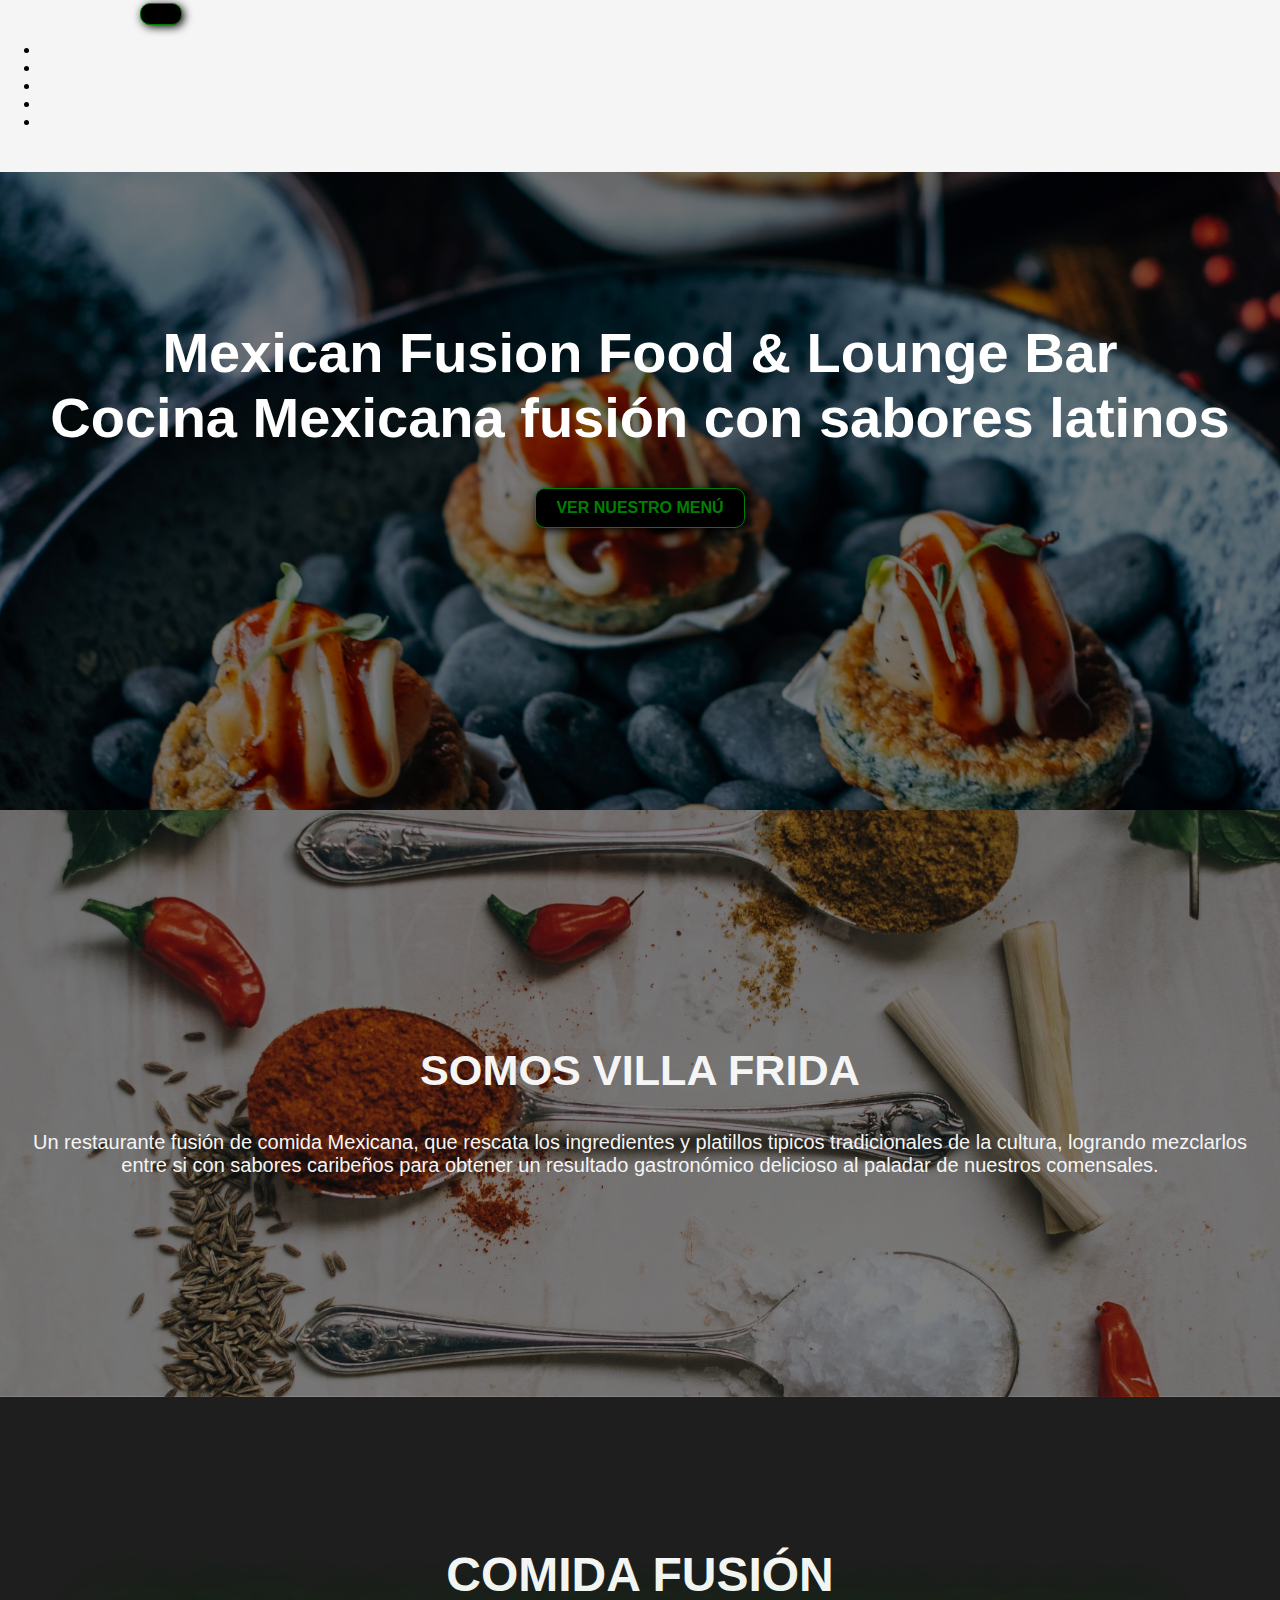
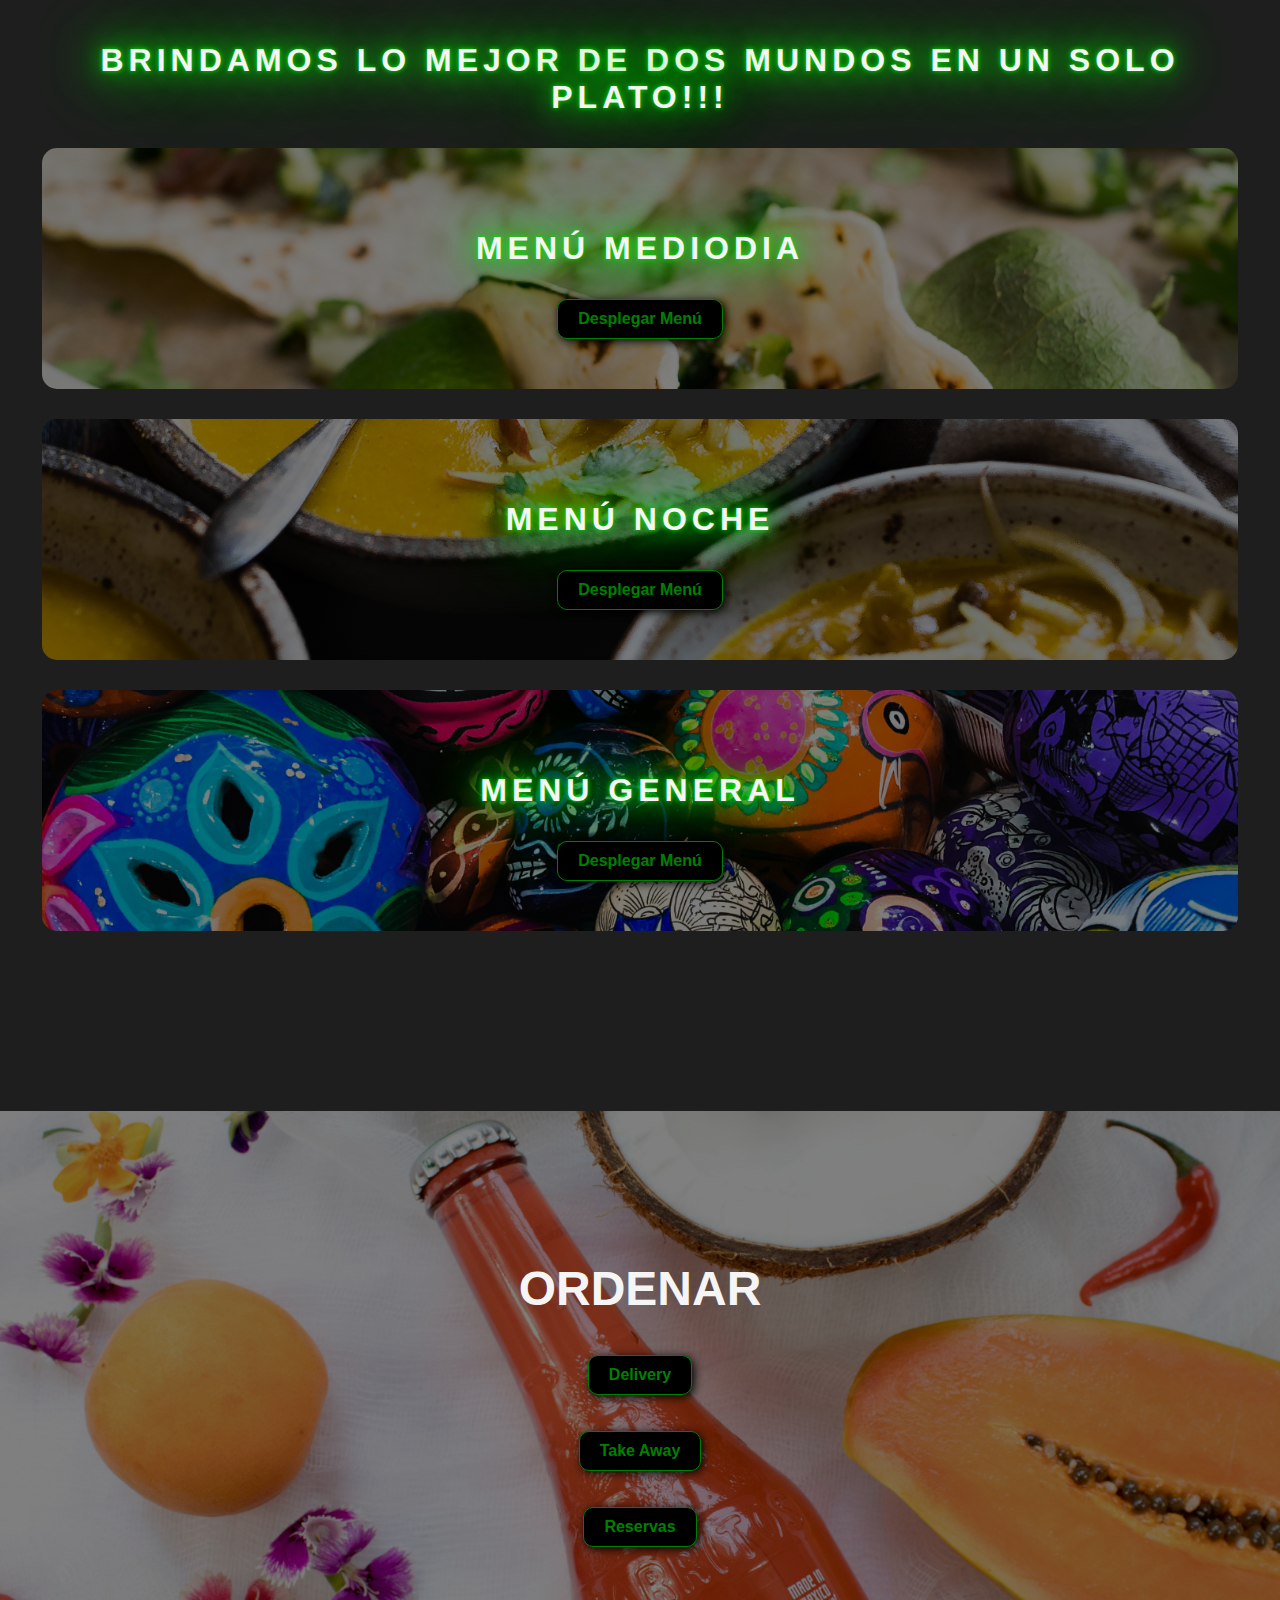
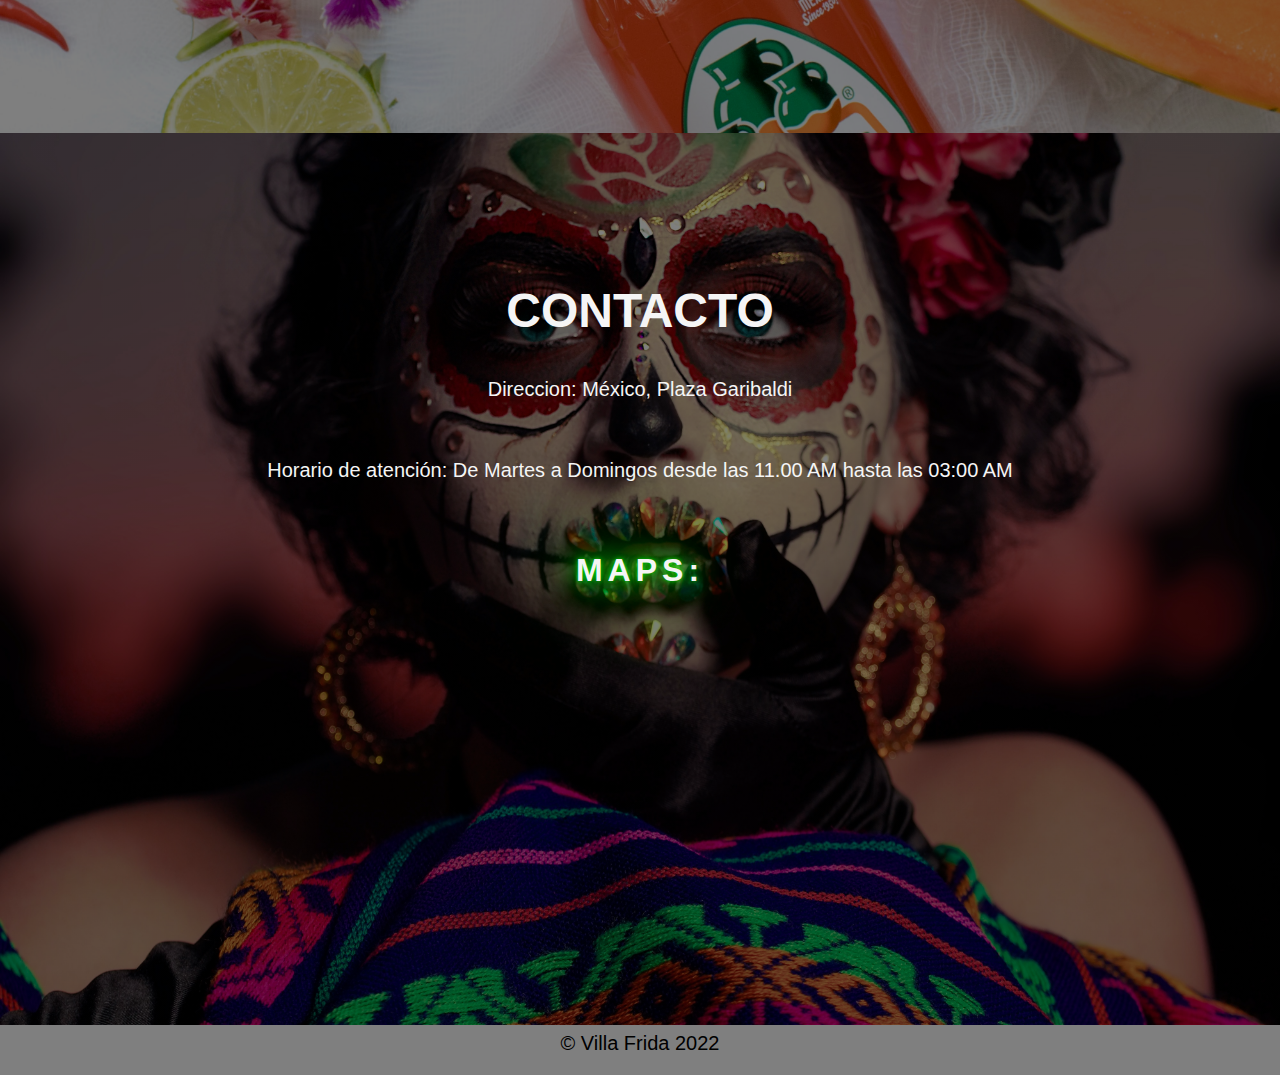
==== index.html @ d54a47ec "cambios estilos y sassI" ====
<!DOCTYPE html>
<html lang="en">
<head>
    <meta charset="UTF-8">
    <meta http-equiv="X-UA-Compatible" content="IE=edge">
    <meta name="viewport" content="width=device-width, initial-scale=1.0">
    <link rel="icon" type="image/png" sizes="32x32" href="./favicon_io/favicon-32x32.png">
    <title>Villa Frida Mexican fusion Food</title>
   
    <!-- AOS -->
    <link href="https://unpkg.com/aos@2.3.1/dist/aos.css" rel="stylesheet">
    
    <!-- BTS -->
    <!-- CSS only -->
    <link href="https://cdn.jsdelivr.net/npm/bootstrap@5.2.2/dist/css/bootstrap.min.css" rel="stylesheet" integrity="sha384-Zenh87qX5JnK2Jl0vWa8Ck2rdkQ2Bzep5IDxbcnCeuOxjzrPF/et3URy9Bv1WTRi" crossorigin="anonymous">

    <!--Link CSS MAIN -->
    <link rel="stylesheet" href="./css/estilos.css">

</head>

<body>
    <header>
        <nav class="navbar navbar-expand-lg navbar-dark bg-dark">
          <div class="container-fluid">
            <a class="navbar-brand" href="../index.html">VILLA FRIDA</a>
            <button class="navbar-toggler" type="button" data-bs-toggle="collapse" data-bs-target="#navbarNav" aria-controls="navbarNav" aria-expanded="false" aria-label="Toggle navigation">
              <span class="navbar-toggler-icon"></span>
            </button>
            <div class="collapse navbar-collapse" id="navbarNav">
              <ul class="navbar-nav">
                <li class="nav-item">
                  <a class="nav-link active" aria-current="page" href="../index.html">HOME</a>
                </li>
                <li class="nav-item">
                  <a class="nav-link" href="./pages/nosotros.html">NOSOTROS</a>
                </li>
                <li class="nav-item">
                  <a class="nav-link" href="./pages/nuestro_menu.html">NUESTRO MENÚ</a>
                </li>
                <li class="nav-item">
                  <a class="nav-link" href="./pages/ordenar.html">ORDENAR</a>
                </li>
                <li class="nav-item">
                  <a class="nav-link" href=./pages/contacto.html>CONTACTO</a>
                </li>
              </ul>
            </div>
          </div>
        </nav>
      </header>
    
    <section id="Home">
        <h1>Mexican Fusion Food & Lounge Bar <br>Cocina Mexicana fusión con sabores latinos</h1>
        <button>VER NUESTRO MENÚ</button>
    </section>
    <!-- Nosotros contenedor -->
    <section id="Nosotros">
        <div class="container">

        <div class="ima-container"></div>
        <h2>SOMOS VILLA FRIDA</h2>
        <p>Un restaurante fusión de comida Mexicana, que rescata los ingredientes y platillos tipicos tradicionales de la cultura, logrando mezclarlos entre si con sabores caribeños para obtener un resultado gastronómico delicioso al paladar de nuestros comensales.
        </p>
    </div>
    </section>

    <!-- Nuestro Menú contenedor -->
    <section id="nuestro_menu">
        <div class="container">
            <h2>COMIDA FUSIÓN</h2>
            <h3>Brindamos lo mejor de dos mundos en un solo plato!!!</h3>
            <div class="menues">

            <div class="menu">
                <h3>Menú Mediodia</h3>
                <p>Lorem ipsum dolor sit amet consectetur adipisicing elit. Exercitationem dolore accusantium excepturi, nesciunt nihil sint officia quasi omnis enim perferendis! Alias laborum ullam dicta explicabo perspiciatis voluptatibus qui repellendus ea!</p>
                <button>Desplegar Menú</button>
            </div>
            <div class="menu">
                <h3>Menú Noche</h3>
                <p>Lorem ipsum dolor sit amet consectetur adipisicing elit. Voluptates porro aliquam iure assumenda necessitatibus hic modi laboriosam libero veniam, iusto illum delectus suscipit explicabo totam nulla earum eligendi a repellat.</p>
                 <button>Desplegar Menú</button>
            </div>
            <div class="menu">
                <h3>Menú General</h3>
                <p>Lorem ipsum dolor sit amet consectetur adipisicing elit. Dolor vel modi libero nesciunt amet asperiores eligendi aliquam a. Incidunt, eos velit voluptates officiis at quis fuga cupiditate? Natus, nostrum similique.</p>
                <button>Desplegar Menú</button>
            </div>
            </div>
        </div>
    </section>

<!-- Ordenar contenedor -->
<section id="ordenar">
    <div class="container">
        <div class="image-container">
        <h2>ORDENAR</h2>
        <button>Delivery</button>
        <br>
        <br>
        <br>
         <button>Take Away</button>
        <br>
        <br>
        <br>
        <button>Reservas</button>
        <br>
        <br>
        <br>
        </div>
    </div>
</section>

<!-- Contacto contenedor -->
<section id="contacto">
<div class="container">
<div class="image-container">
<h2>CONTACTO</h2>
<p> Direccion: México, Plaza Garibaldi</p>
<br>
<p>Horario de atención: De Martes a Domingos desde las 11.00 AM hasta las 03:00 AM</p>
<br>
<h3>Maps:</h3>
<iframe src="https://www.google.com/maps/embed?pb=!1m18!1m12!1m3!1d4474.211690550904!2d-99.14200332738919!3d19.44053262681007!2m3!1f0!2f0!3f0!3m2!1i1024!2i768!4f13.1!3m3!1m2!1s0x85d1f92eb8153ec7%3A0x1f1262f67106fcd7!2sPlaza%20Garibaldi%2C%20Centro%2C%2006010%20Ciudad%20de%20M%C3%A9xico%2C%20CDMX%2C%20M%C3%A9xico!5e0!3m2!1ses!2sar!4v1666203597885!5m2!1ses!2sar" width="400" height="250" style="border:0;" allowfullscreen="" loading="lazy" referrerpolicy="no-referrer-when-downgrade"></iframe>
</div>
</div>
</section>


    <!-- AOS JS -->
    <script src="https://unpkg.com/aos@2.3.1/dist/aos.js"></script>

    <!-- INICIALIZAMOS AOS -->
    <script>
        AOS.init();
    </script>

    <!-- BTS -->
    <!-- JavaScript Bundle with Popper -->
    <script src="https://cdn.jsdelivr.net/npm/bootstrap@5.2.2/dist/js/bootstrap.bundle.min.js" integrity="sha384-OERcA2EqjJCMA+/3y+gxIOqMEjwtxJY7qPCqsdltbNJuaOe923+mo//f6V8Qbsw3" crossorigin="anonymous"></script>

    <footer>
        <div class="container">
            <p>&copy; Villa Frida 2022</p>
    
        </div>
    </footer>

</body>
</html>
---- css/estilos.css ----
* {
  box-sizing: border-box;
}

html {
  scroll-behavior: smooth;
}

h1 {
  font-size: 3.5em;
}

h2 {
  font-size: 2.7em;
}

h3 {
  font-size: 2em;
  color: #f5f5f5;
  text-shadow: 0 0 5px #03e903, 0 0 25px #03e903, 0 0 50px #03e903, 0 0 100px #03e903;
  letter-spacing: 5px;
  cursor: pointer;
  text-transform: uppercase;
  transition: 1s;
}

p {
  font-size: 1.25em;
}

body {
  font-family: Arial, Helvetica, sans-serif;
  margin: 0;
}

button {
  font-size: 1em;
  font-weight: bold;
  padding: 10px 20px;
  border-radius: 10px;
  border: 1px solid green;
  box-shadow: 2px 2px 10px rgb(0, 0, 0);
  color: green;
  background-color: black;
}
button:hover {
  background-color: rgb(67, 241, 67);
}

.container {
  max-width: 1400px;
  margin: auto;
}

header {
  background-color: rgb(245, 245, 245);
  position: fixed;
  width: 100%;
}
header .logo {
  display: flex;
  font-size: 3em;
  font-weight: 300;
  text-align: center;
  color: #f5f5f5;
  text-shadow: 0 0 5px #03e903, 0 0 25px #03e903, 0 0 50px #03e903, 0 0 100px #03e903;
  letter-spacing: 5px;
  cursor: pointer;
  text-transform: uppercase;
  transition: 1s;
}
header .container {
  display: flex;
  flex-direction: row;
  align-items: center;
}
header nav {
  display: flex;
  flex-direction: row;
  text-align: center;
  padding-bottom: 25px;
}
header a {
  padding: 5px 12px;
  text-decoration: none;
  font-weight: bold;
  color: whitesmoke;
}
header a:hover {
  color: green;
}

#Home {
  display: flex;
  align-items: center;
  justify-content: center;
  text-align: center;
  flex-direction: column;
  height: 90vh;
  color: whitesmoke;
  background-image: linear-gradient(0deg, rgba(0, 0, 0, 0.5), rgba(0, 0, 0, 0.5)), url(../media/christian-hogue-wvdc2osHNTA-unsplash.jpg);
  background-repeat: no-repeat;
  background-size: cover;
  background-position: center center;
}
#Home h1 {
  color: white;
}

#Nosotros {
  background-color: rgb(30, 30, 30);
  color: #f5f5f5;
  text-align: center;
  background-size: cover;
  background-position: center center;
  background-image: linear-gradient(0deg, rgba(0, 0, 0, 0.5), rgba(0, 0, 0, 0.5)), url(../media/general.jpg);
}
#Nosotros .container {
  text-align: center;
  padding: 200px 12px;
}

#Nosotros_dos {
  background-color: rgb(30, 30, 30);
  color: #f5f5f5;
  text-align: center;
  background-size: cover;
  background-position: center center;
  background-image: linear-gradient(0deg, rgba(0, 0, 0, 0.5), rgba(0, 0, 0, 0.5)), url(../media/fer-gomez-Z2RdKLpLbDs-unsplash.jpg);
}
#Nosotros_dos .container_dos {
  text-align: center;
  padding: 200px 12px;
}

#nuestro_menu {
  background-color: rgb(30, 30, 30);
  color: #f5f5f5;
  text-align: center;
}
#nuestro_menu .container {
  padding: 150px 12px;
}
#nuestro_menu h2 {
  margin-top: 0;
  font-size: 3em;
}
#nuestro_menu p {
  display: none;
}
#nuestro_menu .menu {
  background-position: center center;
  background-size: cover;
  padding: 50px 0px;
  margin: 30px;
  border-radius: 15px;
}

.menu:first-child {
  background-image: linear-gradient(0deg, rgba(0, 0, 0, 0.5), rgba(0, 0, 0, 0.5)), url(../media/almuerzo.jpg);
}
.menu:nth-child(2) {
  background-image: linear-gradient(0deg, rgba(0, 0, 0, 0.5), rgba(0, 0, 0, 0.5)), url(../media/cena.jpg);
}
.menu:nth-child(3) {
  background-image: linear-gradient(0deg, rgba(0, 0, 0, 0.5), rgba(0, 0, 0, 0.5)), url(../media/portada.jpg);
}

#ordenar {
  background-color: rgb(30, 30, 30);
  color: #f5f5f5;
  text-align: center;
  background-size: cover;
  background-position: center center;
  background-image: linear-gradient(0deg, rgba(0, 0, 0, 0.5), rgba(0, 0, 0, 0.5)), url(../media/ordering.jpg);
}
#ordenar h2 {
  margin-top: 0;
  font-size: 3em;
}
#ordenar .container {
  padding: 150px 12px;
}

#contacto {
  background-color: rgb(30, 30, 30);
  color: #f5f5f5;
  text-align: center;
  background-size: cover;
  background-position: center center;
  background-image: linear-gradient(0deg, rgba(0, 0, 0, 0.5), rgba(0, 0, 0, 0.5)), url(../media/fondocontact.jpg);
}
#contacto h2 {
  margin-top: 0;
  font-size: 3em;
}
#contacto .container {
  padding: 150px 12px;
}

footer {
  background-color: rgba(0, 0, 0, 0.5);
}
footer .container {
  height: 50px;
  display: flex;
  justify-content: center;
  align-items: flex-end;
}

.wrap {
  max-width: 1200px;
  margin: 0 auto;
  background-color: rgb(30, 30, 30);
}

.column-3 {
  display: grid;
  grid-template-columns: repeat(3, 1fr);
  column-gap: 1rem;
  row-gap: 1rem;
}

.menu-restaurante {
  color: #fff;
  text-align: center;
  background-repeat: no-repeat;
  border-radius: 6px;
  display: flex;
  flex-flow: column;
}

hr {
  background: black;
  height: 2.5px;
  width: 30px;
  border: none;
}

.precio-menu {
  font-weight: bold;
}
.precio-menu span {
  font-size: 2rem;
  color: #f5f5f5;
  text-shadow: 0 0 5px #03e903, 0 0 25px #03e903, 0 0 50px #03e903, 0 0 100px #03e903;
  letter-spacing: 5px;
  cursor: pointer;
  text-transform: uppercase;
  transition: 1s;
}

@media (max-width: 768px) {
  .columns {
    grid-template-columns: repeat(2, 1fr);
  }
}
@media (max-width: 480px) {
  .columns {
    grid-template-columns: repeat(1, 1fr);
  }
}

/*# sourceMappingURL=estilos.css.map */
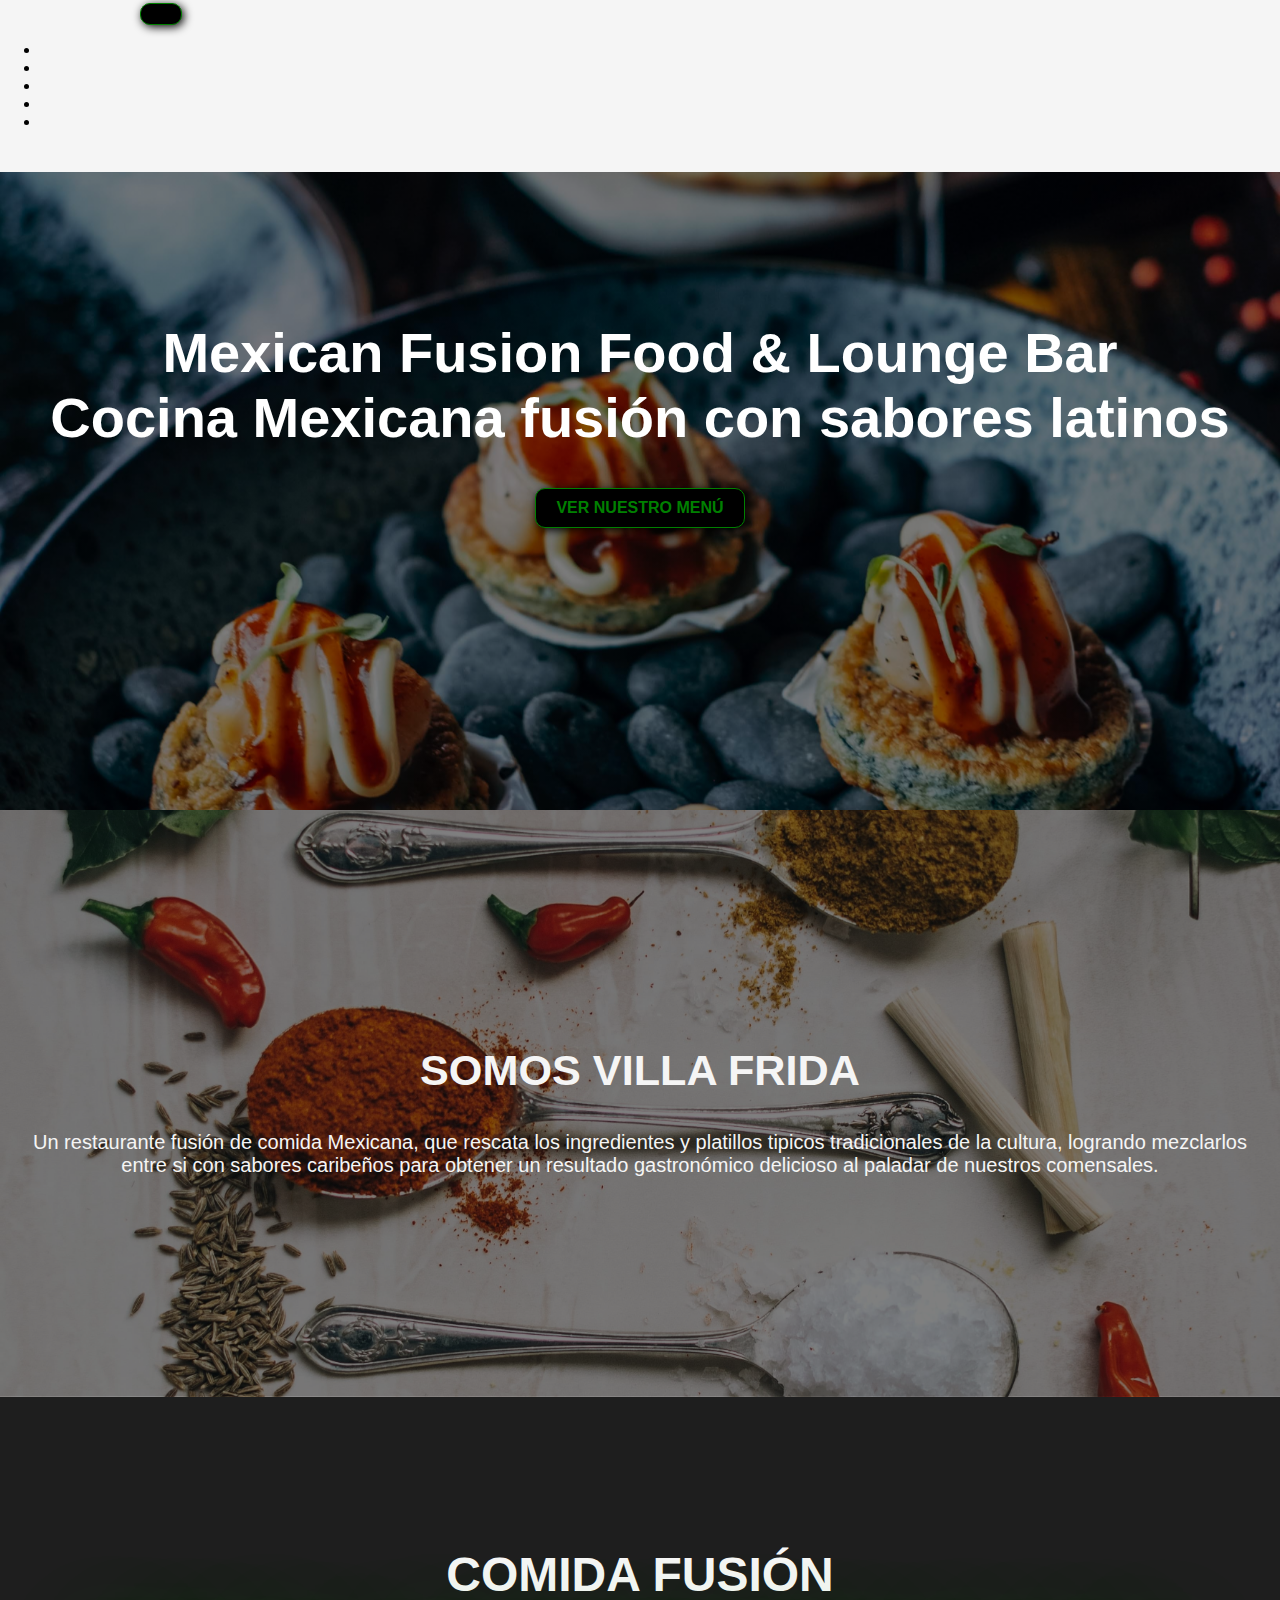
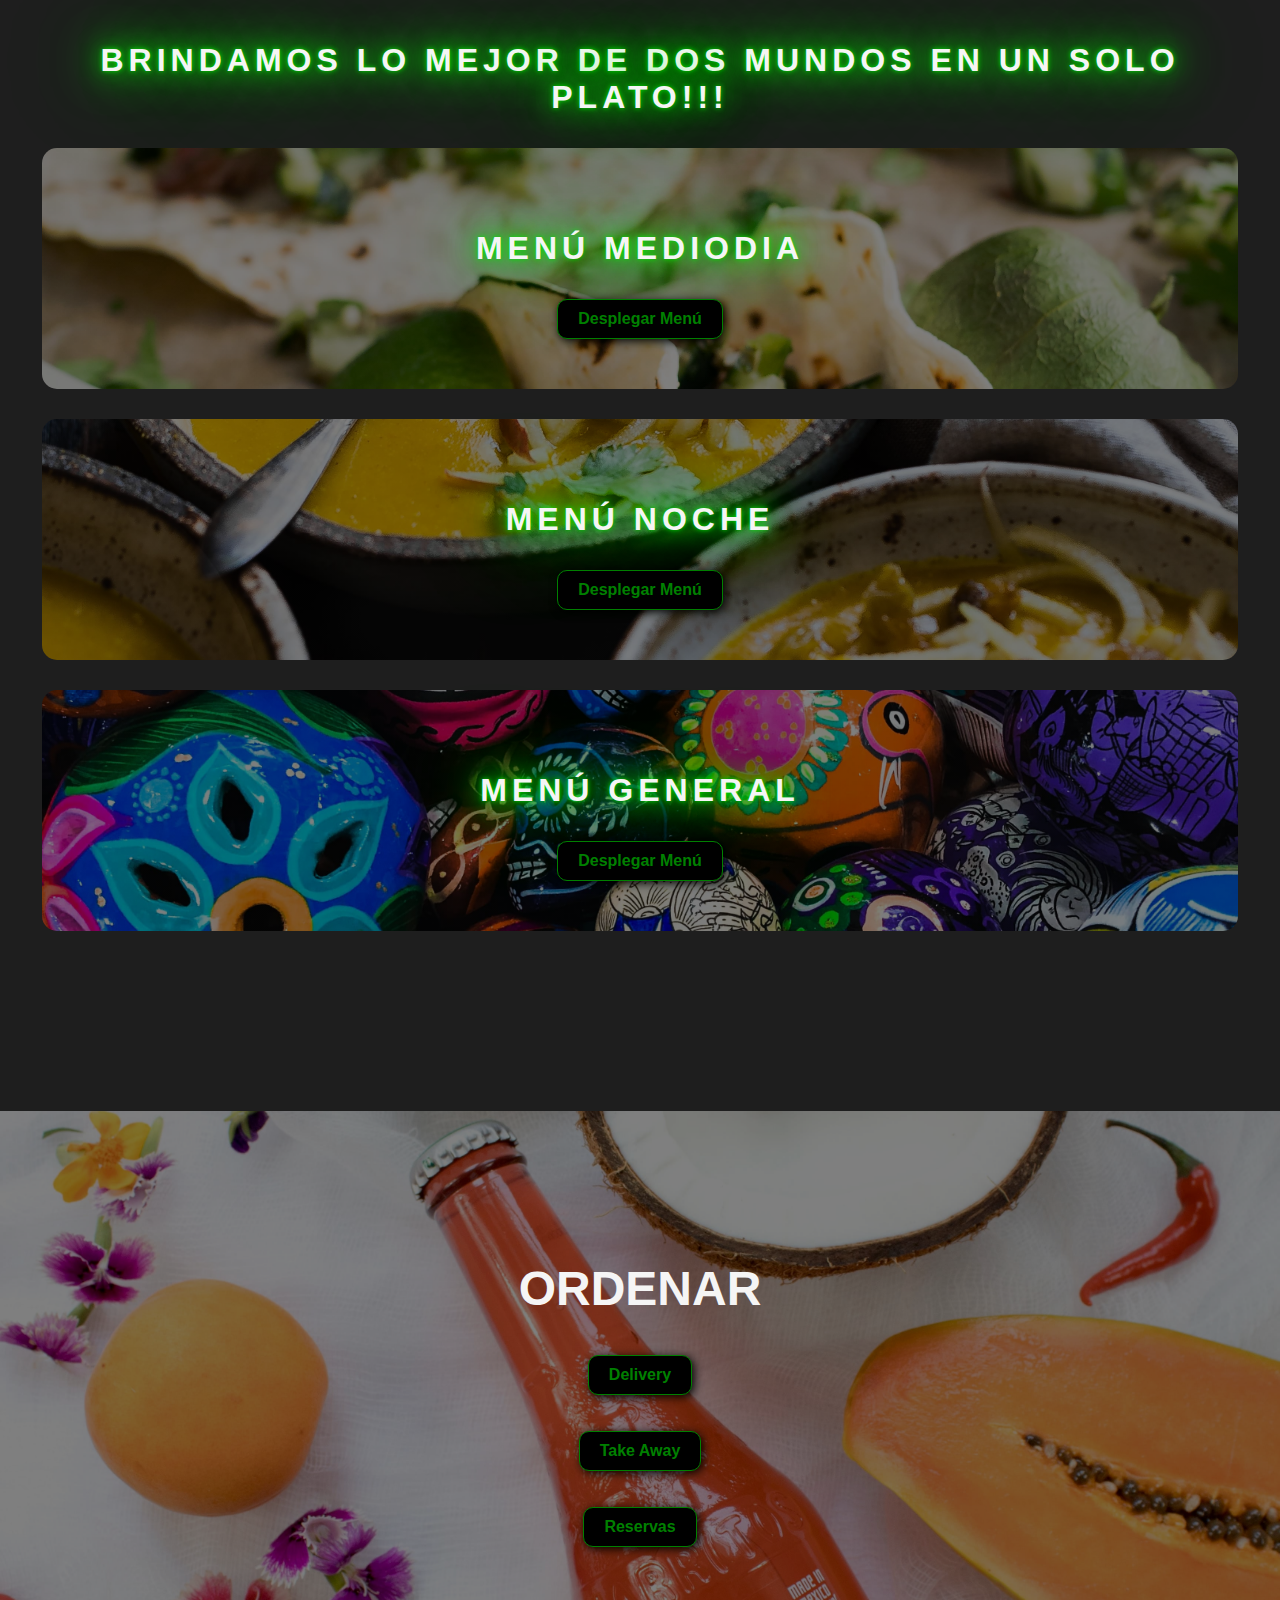
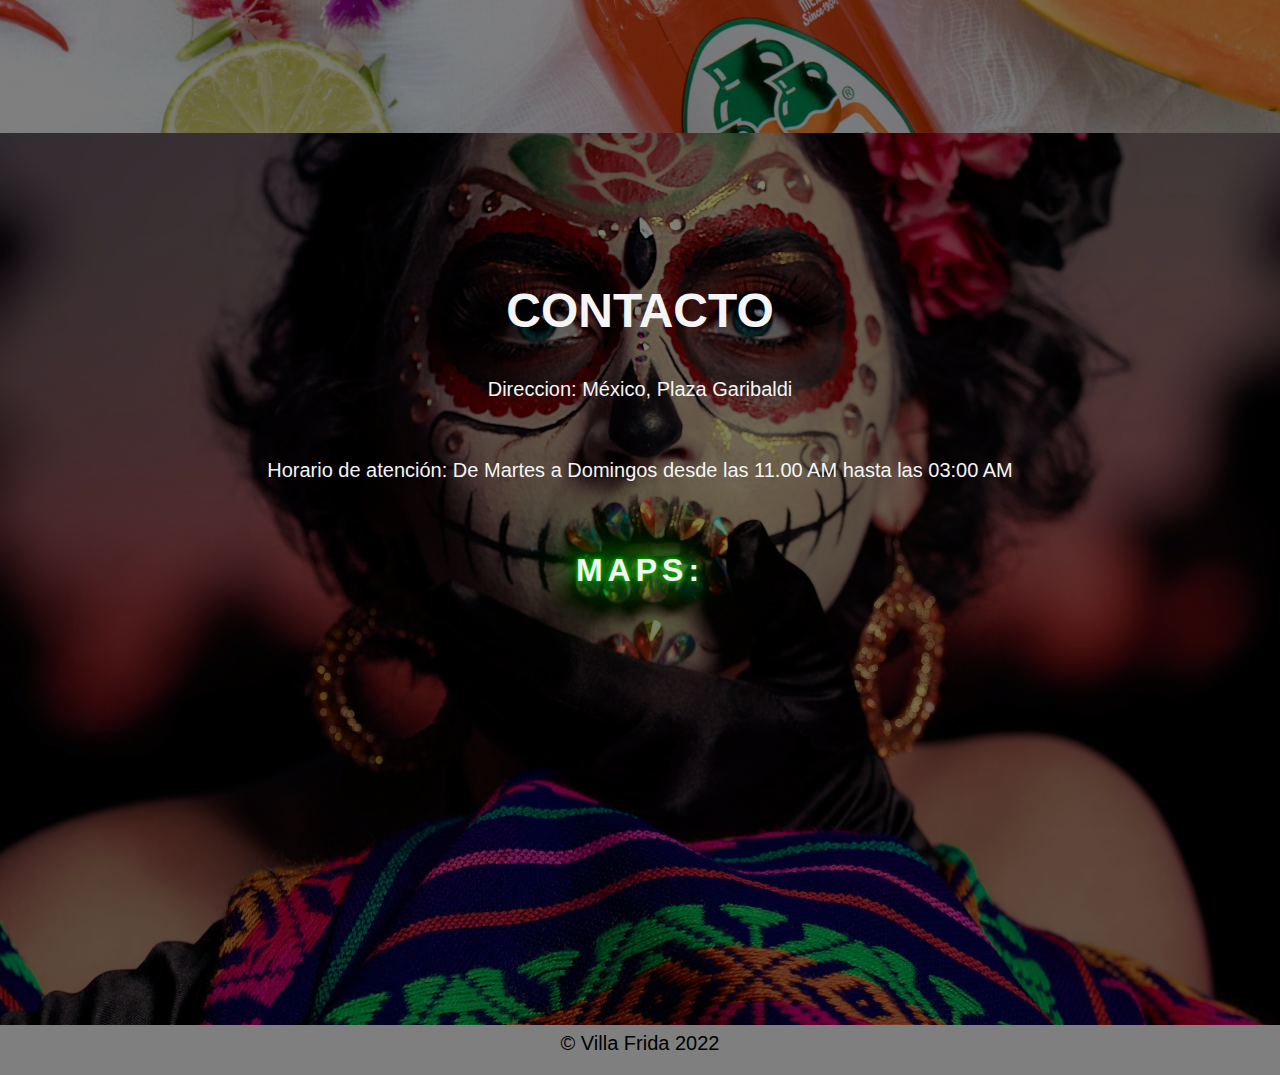
==== commit 3f31c8ca: "Cambios sobre media, compresión de fotos, cambios html y SCSS" ====
--- a/index.html
+++ b/index.html
@@ -4,6 +4,9 @@
     <meta charset="UTF-8">
     <meta http-equiv="X-UA-Compatible" content="IE=edge">
     <meta name="viewport" content="width=device-width, initial-scale=1.0">
+    <meta name="keywords" content="COMIDA, TOP, FUSIÓN, MEXICANA, RESTAURANTE, TOSTADAS, TACOS, CULTURA, COCTELES">
+    <meta name="title" content="Villa Frida Mexican fusion Food">
+    <meta name="description" content="Un restaurante fusión de comida Mexicana, que rescata los ingredientes y platillos típicos tradicionales de la cultura, logrando mezclarlos entre si con sabores caribeños para obtener un resultado gastronómico delicioso al paladar de nuestros comensales.">
     <link rel="icon" type="image/png" sizes="32x32" href="./favicon_io/favicon-32x32.png">
     <title>Villa Frida Mexican fusion Food</title>
    
